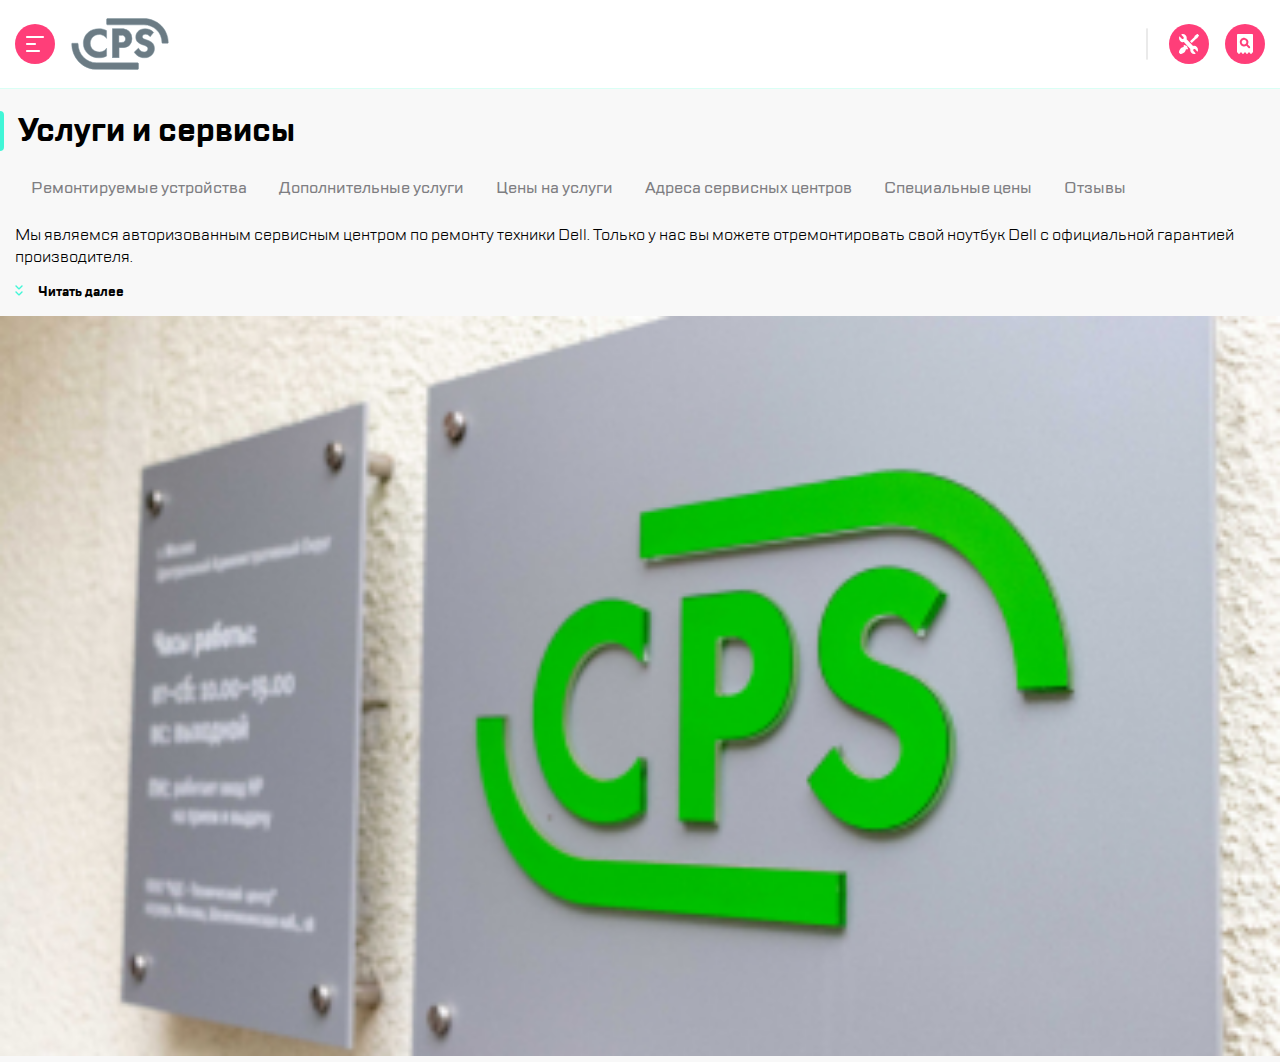
==== index.html @ 68b602f7 "fix" ====
<!DOCTYPE html>
<html lang="ru">
<head>
    <meta charset="UTF-8">
    <meta http-equiv="X-UA-Compatible" content="IE=edge">
    <meta name="viewport" content="width=device-width, initial-scale=1.0">
    <link rel="stylesheet" href="css/fonts.css">
    <link rel="stylesheet" href="css/style.css">
    <title>CPS</title>
</head>
<body>
    <div class="container">
        <header class="header">
            <ul class="header__menu">
                <li class="header__icon">
                    <button class="icon" aria-label="Меню">
                        <span class="icon__img">
                            <img src="assets/ic/burger.svg" alt="Меню">
                        </span>
                    </button>
                </li>
                <li class="header__icon">
                    <a class="logo"="#">
                        <img src="assets/ic/Group.svg" alt="Логотип">
                    </a>
                </li>
                
                <li class="header__icon">
                    <button class="header__icon__button" aria-label="Телефон">
                        <span class="icon__img">
                            <img src="assets/ic/call.svg" alt="Телефон">
                        </span>
                    </button>
                </li>
                <li class="header__icon">
                    <button class="icon" aria-label="Чат">
                        <span class="icon__img">
                            <img src="assets/ic/chat.svg" alt="Чат">
                        </span>
                    </button>
                </li>
                <li class="header__icon">
                    <button class="icon" aria-label="Профиль">
                        <span class="icon__img">
                            <img src="assets/ic/profile.svg" alt="Профиль">
                        </span>
                    </button>
                </li>
                <li class="header__icon">
                    <button class="icon" aria-label="Ремонт">
                        <span class="icon__img">
                            <img src="assets/ic/repair.svg" alt="Ремонт">
                        </span>
                    </button>
                </li>
                <li class="header__icon">
                    <button class="icon" aria-label="Проверить статус ремонта">
                        <span class="icon__img">
                            <img src="assets/ic/checkstatus.svg" alt="Проверить статус ремонта">
                        </span>
                    </button>
                </li>
            </ul>
            
        </header>
    <main class="menu__content">
        <h1 class="menu__title">Услуги и сервисы</h1>
        <div class="menu__navigation">
            <nav class="menu__nav">
                <ul class="menu__items">
                    <li class="menu__unit">
                        <a class="menu__item" href="#">Ремонтируемые устройства</a>
                    </li>
                    <li class="menu__unit">
                        <a class="menu__item" href="#">Дополнительные услуги</a>
                    </li>
                    <li class="menu__unit">
                        <a class="menu__item" href="#">Цены на услуги</a>
                    </li>
                
                    <li class="menu__unit">
                        <a class="menu__item" href="#">Адреса сервисных центров</a>
                    </li>
                    <li class="menu__unit">
                        <a class="menu__item" href="#">Специальные цены</a>
                    </li>
                    <li class="menu__unit">
                        <a class="menu__item" href="#">Отзывы</a>
                    </li>
                </ul>
            </nav>
            </div>
                <section class="menu-sections">
                    <div class="menu-sections__content">
                        <div class="menu-sections__text">
                            <p class="menu-sections__description">Мы являемся авторизованным сервисным центром по ремонту техники Dell. Только у нас вы можете отремонтировать свой ноутбук Dell с официальной гарантией производителя.</p>
                        </div>
                        
                        <div class="menu-sections__next">
                            <button class="menu-sections__button" aria-label="Далее">Читать далее</button>
                        </div>
                        <div class="menu-sections__pic">
                            <img class="menu-sections__img" src="assets/img/company.jpg" alt="Фото компании">
                        </div>
                    </div>
                </section>
            </main>
        </div>
     
   
    
</body>
</html>
---- css/fonts.css ----
@font-face {
    font-family: "TT Lakes";
    font-weight: 400;
    font-style: normal;
    src: local("TT Lakes Regular"),
         local("TTLakes-Regular"),
         url("../assets/font/TTLakes-Regular.woff2") format('woff2'),
         url("../assets/font/TTLakes-Regular.woff") format('woff'),
         url("../assets/font/TTLakes-Regular.eot") format('eot');
    font-display: swap; 
}

@font-face {
    font-family: "TT Lakes";
    font-weight: 500;
    font-style: normal;
    src: local("TT Lakes Medium"),
         local("TTLakes-Medium"),
         url("../assets/font/TTLakes-Medium.woff2") format('woff2'),
         url("../assets/font/TTLakes-Medium.woff") format('woff'),
         url("../assets/font/TTLakes-Medium.eot") format('eot');
    font-display: swap; 
}

@font-face {
    font-family: "TT Lakes";
    font-weight: 700;
    font-style: normal;
    src: local("TT Lakes Bold"),
         local("TTLakes-Bold"),
         url("../assets/font/TTLakes-Bold.woff2") format('woff2'),
         url("../assets/font/TTLakes-Bold.woff") format('woff'),
         url("../assets/font/TTLakes-Bold.eot") format('eot');
    font-display: swap; 
}
---- css/style.css ----
*{
    margin:0;
    padding:0;
    list-style-type: none;
}

body{
    font-family:"TT Lakes";
    
    
}
button {
    cursor: pointer;
    font-family: inherit;
    background: none;
    border: 0;
}






@media screen and (min-width:0px) {
    .header{
        border-bottom: 1px solid #D9FFF5;
    }

    .header__menu{
        display:flex;
        justify-content: space-between;
        align-items: center;
        position:relative;
        padding:18px 15px;
        background-color:white;
        column-gap:16px;
        
        

    }

    .header__menu::before{
        content:"";
        position:absolute;
        left:90px;
        height:30px;
        border:1px solid #eaeaea;
        border-radius: 1px;
        display:none;
    }

    .header__menu::after{
        content: "";
        position:absolute;
        height:30px;
        right:132px;
        border:1px solid #eaeaea;
        border-radius: 1px;
    }

    





    .header__icon:nth-child(2){
        flex-grow:1;
    }

    .icon{
        display: flex;
        align-items: center;
        gap: 10px;
        
    }

    .icon__img{
        display:flex;
        justify-content: center;
        align-items: center;
        width:40px;
        height:40px;
        background-color: #ff3e79;
        border-radius: 20px;
    
    }

    .logo{
        display:flex;
        width:98px;
        height:52px;
    }

    .logo img{
        display:block;
    }
    

    
    .header__icon:nth-child(3),
    .header__icon:nth-child(4),
    .header__icon:nth-child(5){
        display:none;
        
    }

    .menu__content{
        border-color:rgba(217, 255, 245, 1);
        background: #F8F8F8;
    }

    .menu__title{
        display:flex;
        align-items:center;
        gap:14px;
        padding-top:20px;
    }

    


    .menu__title::before{
         content: "";
         width:4px;
         height:40px;
         border-radius:0px 50px 50px 0px;
         background-color:#41F6d7;
         position: relative;

    }

    .menu__navigation{
        display:flex;
        flex-flow: row nowrap;
    }


    .menu__nav {
        display:flex;
        overflow-x:scroll;
        flex-flow: row nowrap;
        
    }

    .menu__nav::-webkit-scrollbar {
        width: 0;
      }

    .menu__items{
        display:flex;
        flex-wrap:nowrap;
        align-items:center;
        white-space: nowrap;
        justify-content: flex-start;
        margin: 17px 15px;
        
    }

    

    .menu__item{
        font-size: 16px;
        font-weight: 500;
        color: #7e7e82;
        text-decoration: none;
        padding: 6px 14px;
        border: 2px solid transparent;
        display: block;
        
    }

    .menu__item:hover{
        border:2px solid #b8ffec;
        background-color: white;
        border-radius:6px;
    }




















    .menu-sections__text{
        margin-right:15px;
        margin-left:15px;
    }

    
    
    .menu-sections__next{
        
        
    }

    .menu-sections__button{
        display:flex;
        align-items: center;
        font-weight: 600;
        justify-content: flex-start;
    }

    .menu-sections__button::before{
        content: url(../assets/ic/expand.svg);
        margin:15px;
    }
    .menu-sections__img{
        width:100%;
        height:100%;
    }
}
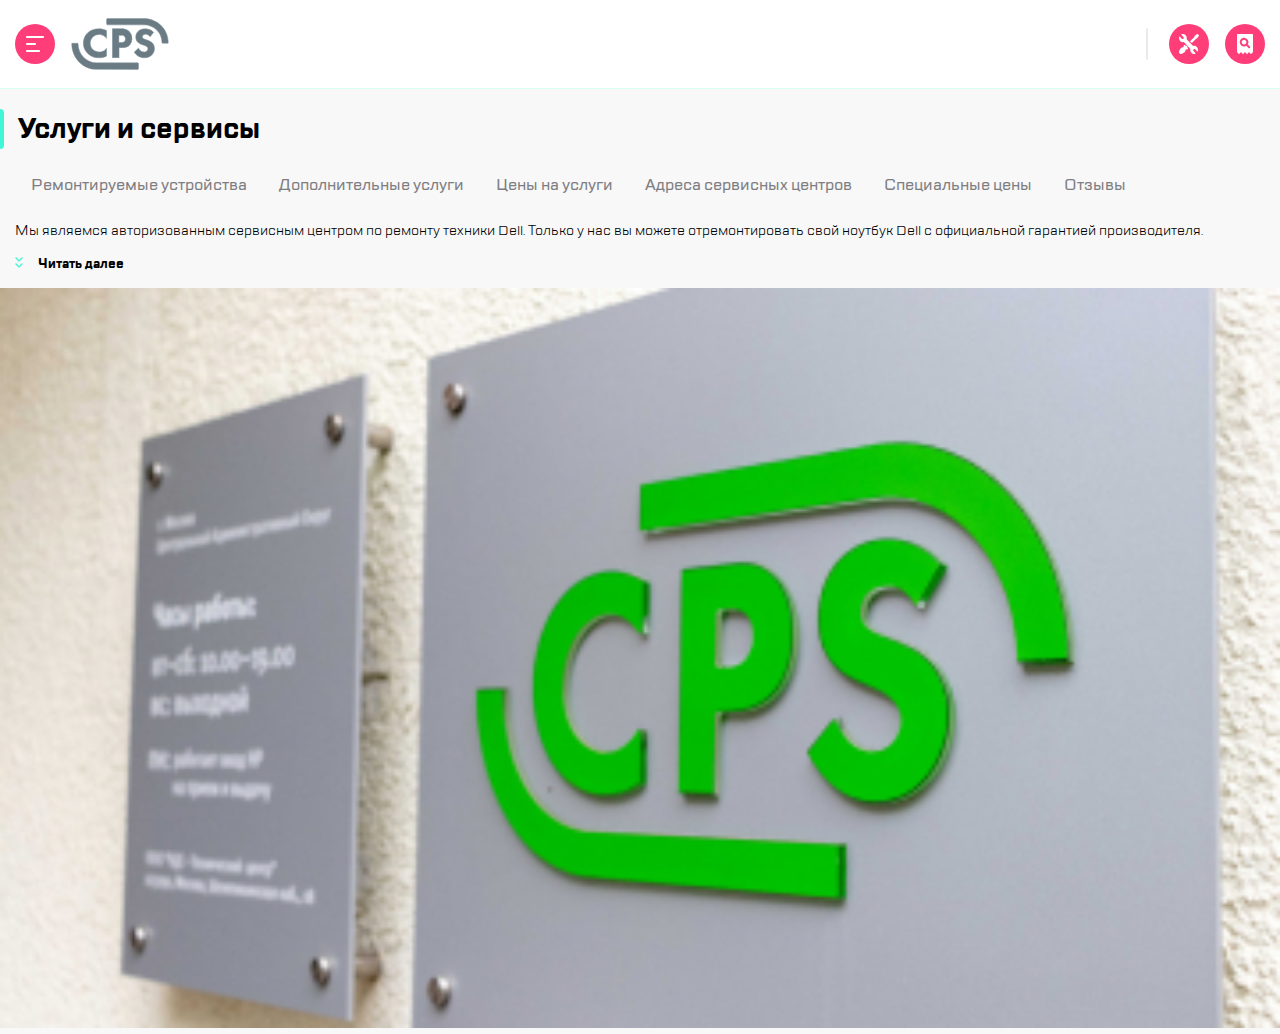
==== commit 4082b67e: "mobile" ====
--- a/index.html
+++ b/index.html
@@ -106,8 +106,5 @@
                 </section>
             </main>
         </div>
-     
-   
-    
 </body>
 </html>--- a/css/style.css
+++ b/css/style.css
@@ -1,5 +1,3 @@
-
-
 *{
     margin:0;
     padding:0;
@@ -18,11 +16,6 @@
     border: 0;
 }
 
-
-
-
-
-
 @media screen and (min-width:0px) {
     .header{
         border-bottom: 1px solid #D9FFF5;
@@ -36,9 +29,6 @@
         padding:18px 15px;
         background-color:white;
         column-gap:16px;
-        
-        
-
     }
 
     .header__menu::before{
@@ -59,12 +49,6 @@
         border:1px solid #eaeaea;
         border-radius: 1px;
     }
-
-    
-
-
-
-
 
     .header__icon:nth-child(2){
         flex-grow:1;
@@ -98,8 +82,6 @@
         display:block;
     }
     
-
-    
     .header__icon:nth-child(3),
     .header__icon:nth-child(4),
     .header__icon:nth-child(5){
@@ -117,10 +99,8 @@
         align-items:center;
         gap:14px;
         padding-top:20px;
+        font-size:28px;
     }
-
-    
-
 
     .menu__title::before{
          content: "";
@@ -147,7 +127,7 @@
 
     .menu__nav::-webkit-scrollbar {
         width: 0;
-      }
+    }
 
     .menu__items{
         display:flex;
@@ -158,8 +138,6 @@
         margin: 17px 15px;
         
     }
-
-    
 
     .menu__item{
         font-size: 16px;
@@ -178,35 +156,13 @@
         border-radius:6px;
     }
 
-
-
-
-
-
-
-
-
-
-
-
-
-
-
-
-
-
-
+    .menu-sections__description{
+        font-size:14px;
+    }
 
     .menu-sections__text{
         margin-right:15px;
         margin-left:15px;
-    }
-
-    
-    
-    .menu-sections__next{
-        
-        
     }
 
     .menu-sections__button{
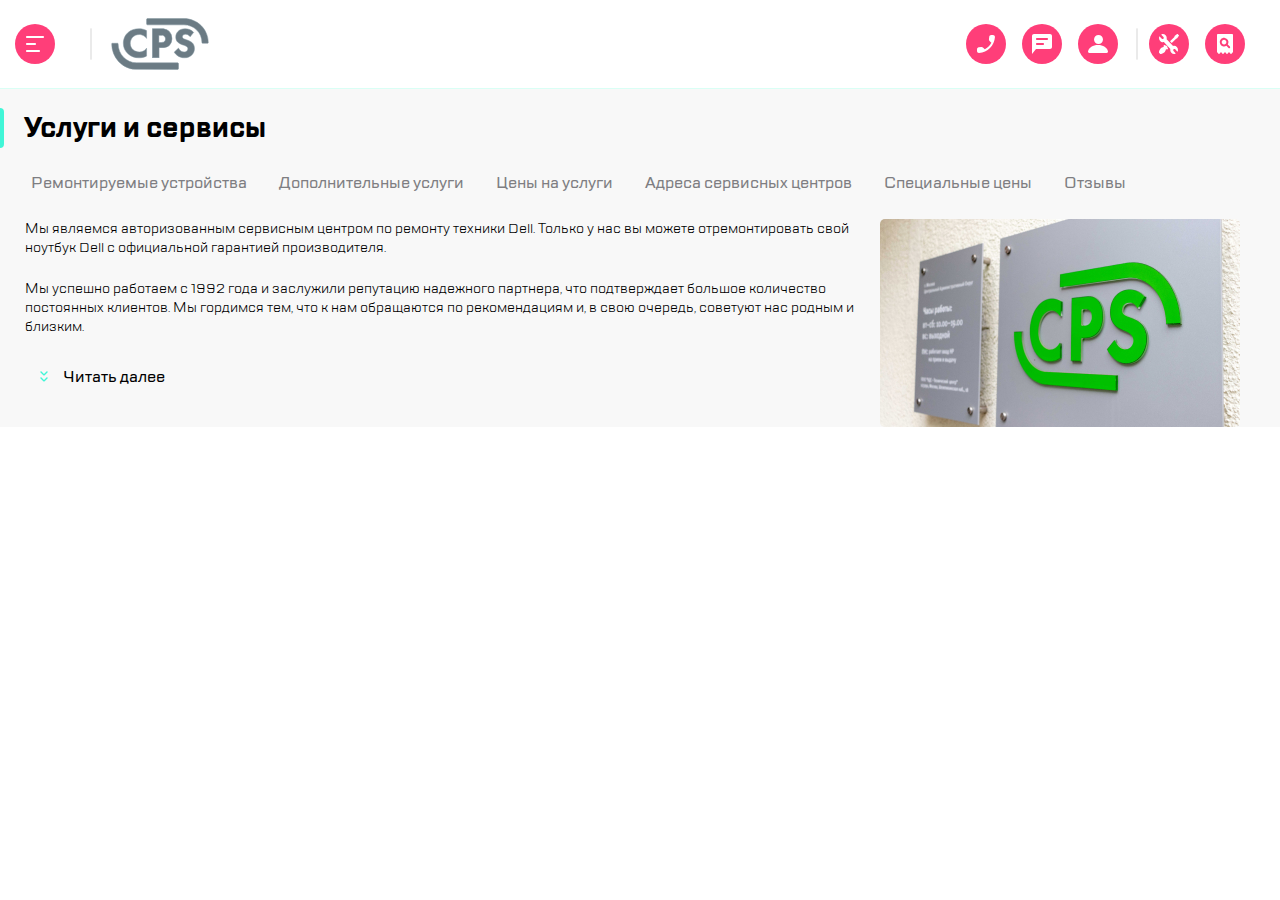
==== commit a74b385d: "fix" ====
--- a/index.html
+++ b/index.html
@@ -3,7 +3,7 @@
 <head>
     <meta charset="UTF-8">
     <meta http-equiv="X-UA-Compatible" content="IE=edge">
-    <meta name="viewport" content="width=device-width, initial-scale=1.0">
+    <meta name="viewport" content="width=device-width, initial-scale=1">
     <link rel="stylesheet" href="css/fonts.css">
     <link rel="stylesheet" href="css/style.css">
     <title>CPS</title>
@@ -11,7 +11,9 @@
 <body>
     <div class="container">
         <header class="header">
+            <div class="header__title">Услуги и сервисы</div>
             <ul class="header__menu">
+                
                 <li class="header__icon">
                     <button class="icon" aria-label="Меню">
                         <span class="icon__img">
@@ -48,6 +50,7 @@
                 </li>
                 <li class="header__icon">
                     <button class="icon" aria-label="Ремонт">
+                        <span class="icon__text">Оставить заявку</span>
                         <span class="icon__img">
                             <img src="assets/ic/repair.svg" alt="Ремонт">
                         </span>
@@ -55,6 +58,7 @@
                 </li>
                 <li class="header__icon">
                     <button class="icon" aria-label="Проверить статус ремонта">
+                        <span class="icon__text">Статус ремонта</span>
                         <span class="icon__img">
                             <img src="assets/ic/checkstatus.svg" alt="Проверить статус ремонта">
                         </span>
@@ -93,16 +97,20 @@
                 <section class="menu-sections">
                     <div class="menu-sections__content">
                         <div class="menu-sections__text">
-                            <p class="menu-sections__description">Мы являемся авторизованным сервисным центром по ремонту техники Dell. Только у нас вы можете отремонтировать свой ноутбук Dell с официальной гарантией производителя.</p>
-                        </div>
-                        
-                        <div class="menu-sections__next">
-                            <button class="menu-sections__button" aria-label="Далее">Читать далее</button>
+                            <div class="menu-sections__description"><p>Мы являемся авторизованным сервисным центром по ремонту техники Dell. Только у нас вы можете отремонтировать свой ноутбук Dell с официальной гарантией производителя.</p></div>
+                            <br>
+
+                            <div class="menu-sections__description"><p>Мы успешно работаем с 1992 года и заслужили репутацию надежного партнера, что подтверждает большое количество постоянных клиентов. Мы гордимся тем, что к нам обращаются по рекомендациям и, в свою очередь, советуют нас родным и близким.</p>
+                            </div>
+                            
+                            <div class="menu-sections__description">
+                                <button class="menu-sections__button" aria-label="Далее">Читать далее</button>
+                            </div>
                         </div>
                         <div class="menu-sections__pic">
                             <img class="menu-sections__img" src="assets/img/company.jpg" alt="Фото компании">
                         </div>
-                    </div>
+            </div>
                 </section>
             </main>
         </div>
--- a/css/style.css
+++ b/css/style.css
@@ -6,8 +6,6 @@
 
 body{
     font-family:"TT Lakes";
-    
-    
 }
 button {
     cursor: pointer;
@@ -16,10 +14,15 @@
     border: 0;
 }
 
-@media screen and (min-width:0px) {
+@media screen and (min-width:320px) {
     .header{
         border-bottom: 1px solid #D9FFF5;
     }
+    
+    .header__title{
+        display:none;
+    }
+    
 
     .header__menu{
         display:flex;
@@ -30,6 +33,8 @@
         background-color:white;
         column-gap:16px;
     }
+
+    
 
     .header__menu::before{
         content:"";
@@ -49,6 +54,12 @@
         border:1px solid #eaeaea;
         border-radius: 1px;
     }
+    
+    .header__icon:nth-child(3),
+    .header__icon:nth-child(4),
+    .header__icon:nth-child(5){
+        display:none;
+    }
 
     .header__icon:nth-child(2){
         flex-grow:1;
@@ -59,6 +70,13 @@
         align-items: center;
         gap: 10px;
         
+    }
+    .icon__text {
+        font-weight: 500;
+        font-size: 16px;
+        color: #1b1c21;
+        letter-spacing: -0.4px;
+        display: none;
     }
 
     .icon__img{
@@ -100,15 +118,17 @@
         gap:14px;
         padding-top:20px;
         font-size:28px;
+        margin-left:16px;
     }
 
     .menu__title::before{
-         content: "";
-         width:4px;
-         height:40px;
-         border-radius:0px 50px 50px 0px;
-         background-color:#41F6d7;
-         position: relative;
+        content: "";
+        width:4px;
+        height:40px;
+        border-radius:0px 50px 50px 0px;
+        background-color:#41F6d7;
+        position: absolute;
+        left:0;
 
     }
 
@@ -156,6 +176,12 @@
         border-radius:6px;
     }
 
+    .menu-sections{
+        display:flex;
+        flex-direction: column;
+    }
+
+
     .menu-sections__description{
         font-size:14px;
     }
@@ -163,13 +189,18 @@
     .menu-sections__text{
         margin-right:15px;
         margin-left:15px;
+        position:relative;
+        display:flex;
+        flex-direction: column;
+        
     }
 
     .menu-sections__button{
         display:flex;
         align-items: center;
-        font-weight: 600;
+        font-weight: 500;
         justify-content: flex-start;
+        font-size:16px;
     }
 
     .menu-sections__button::before{
@@ -183,3 +214,154 @@
 }
 
 
+@media screen and (min-width : 768px) {
+
+    .header__menu{
+        padding:18px 15px;
+    }
+
+    .header__menu::before{
+        display:block;
+    }
+
+    .header__menu::after{
+        right:142px;
+    }
+
+    .header__icon:nth-child(3),
+    .header__icon:nth-child(4),
+    .header__icon:nth-child(5){
+        display:block;
+        
+    }
+
+    .header__icon:nth-child(1){
+        margin-right:20px;
+    }
+
+    .header__icon:nth-child(2){
+        margin-left:20px;
+    }
+
+    .header__icon:nth-child(5){
+        margin-right:15px;
+
+    }
+
+    .header__icon:nth-child(7){
+        margin-right:20px;
+    }
+
+    .menu__title{
+        margin-left:24px;
+    }
+
+    .menu-sections__content{
+        display:flex;
+        flex-direction: row;
+        margin-left:10px;
+    }
+    
+    .menu-sections__button{
+        margin-top:15px;
+
+    }
+
+    .menu-sections__pic{
+        margin-right:40px;
+        height:208px;
+        width:360px;
+        flex-shrink: 0;
+
+    }
+
+    .menu-sections__img{
+        border-radius: 5px;
+    }
+}
+
+
+@media screen and (min-width:1366px) {
+    body{
+        background-color: #F8F8F8;
+    }
+
+    .container{
+        max-width:1120px;
+        margin:0 auto;
+    }
+
+    .header{
+        display:flex;
+        width:100%;
+        border-bottom:0;
+        justify-content: space-between;
+        padding-top:50px;
+
+    }
+
+    .header__title{
+        display:flex;
+        align-items:center;
+        gap:33px;
+        font-size:28px;
+        font-weight:700;
+        margin-left:30px;
+    }
+
+    .header__title::before{
+        content: "";
+        width:4px;
+        height:40px;
+        border-radius:0px 50px 50px 0px;
+        background-color:#41F6d7;
+        position: absolute;
+        left:120px;
+
+    }
+    .header__menu {
+        padding: 0;
+        order: 2;
+        background: 0;
+        box-shadow: none;
+        column-gap: 32px;
+        margin-right: 32px;
+        
+    }
+
+    .header__menu::before,
+    .header__menu::after {
+        display: none;
+    }
+
+    .header__icon:nth-child(-n + 5) {
+        display: none;
+    }
+
+    .icon__text {
+        display: inline;
+    }
+
+
+    .menu__title{
+        display:none;
+    }
+        
+    
+
+    .menu__nav {
+        overflow-x:visible;
+    }
+
+    .menu__items{
+        display:flex;
+        flex-wrap:wrap;
+        row-gap: 10;
+    }
+
+    .menu-sections__pic{
+        width:531px;
+        height: 300px;
+    }
+    
+}
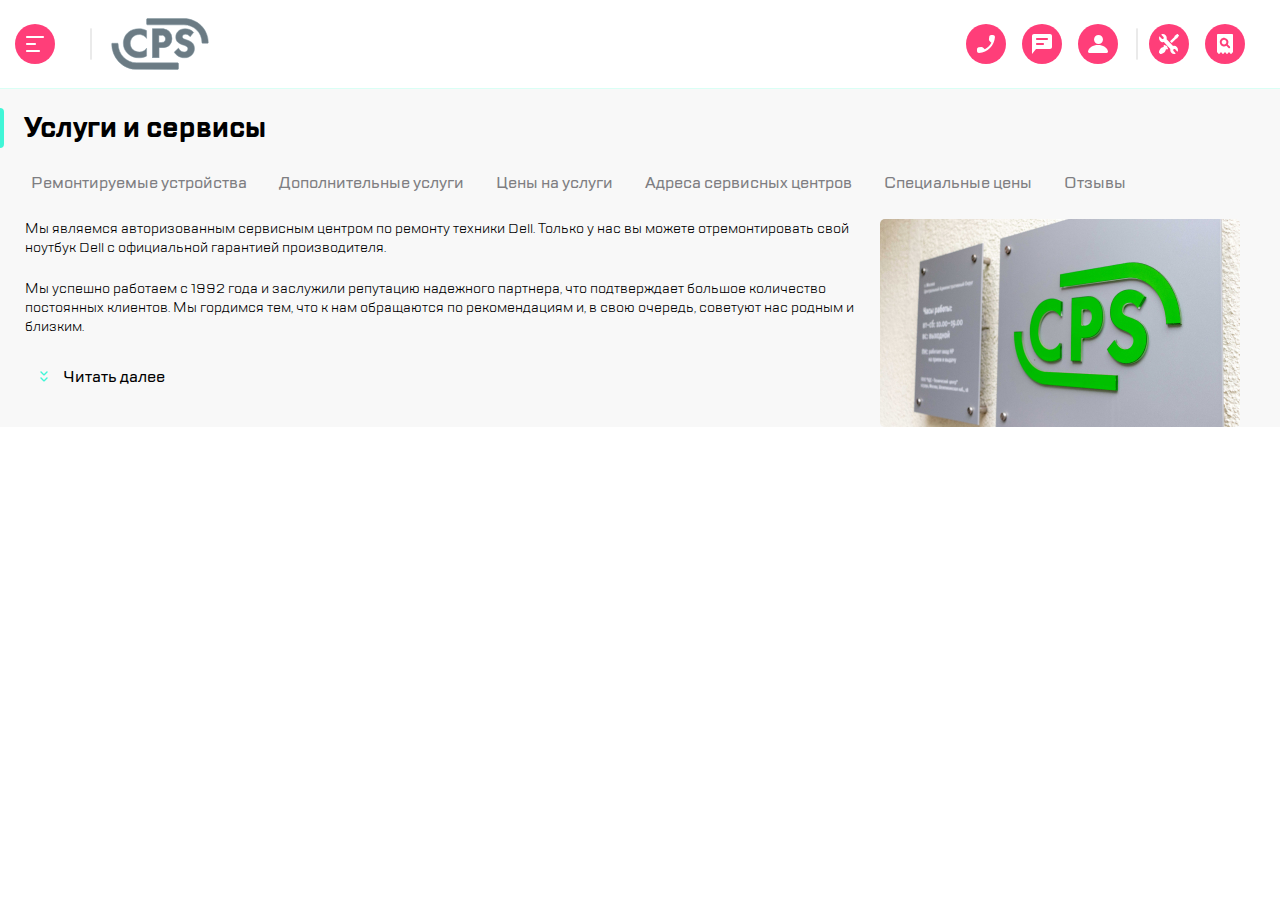
==== commit f9d4f159: "fix3" ====
--- a/index.html
+++ b/index.html
@@ -15,59 +15,47 @@
             <ul class="header__menu">
                 
                 <li class="header__icon">
-                    <button class="icon" aria-label="Меню">
-                        <span class="icon__img">
-                            <img src="assets/ic/burger.svg" alt="Меню">
-                        </span>
+                    <button class="icon icon__menu" aria-label="Меню">
+                        
                     </button>
                 </li>
                 <li class="header__icon">
                     <a class="logo"="#">
-                        <img src="assets/ic/Group.svg" alt="Логотип">
+                        
                     </a>
                 </li>
                 
                 <li class="header__icon">
-                    <button class="header__icon__button" aria-label="Телефон">
-                        <span class="icon__img">
-                            <img src="assets/ic/call.svg" alt="Телефон">
-                        </span>
+                    <button class="icon icon__tel" aria-label="Телефон">
+                        
                     </button>
                 </li>
                 <li class="header__icon">
-                    <button class="icon" aria-label="Чат">
-                        <span class="icon__img">
-                            <img src="assets/ic/chat.svg" alt="Чат">
-                        </span>
+                    <button class="icon icon__chat" aria-label="Чат">
+                        
                     </button>
                 </li>
                 <li class="header__icon">
-                    <button class="icon" aria-label="Профиль">
-                        <span class="icon__img">
-                            <img src="assets/ic/profile.svg" alt="Профиль">
-                        </span>
+                    <button class="icon icon__profile" aria-label="Профиль">
+                        
                     </button>
                 </li>
                 <li class="header__icon">
-                    <button class="icon" aria-label="Ремонт">
+                    <button class="icon icon__repair" aria-label="Ремонт">
                         <span class="icon__text">Оставить заявку</span>
-                        <span class="icon__img">
-                            <img src="assets/ic/repair.svg" alt="Ремонт">
-                        </span>
+                        
                     </button>
                 </li>
                 <li class="header__icon">
-                    <button class="icon" aria-label="Проверить статус ремонта">
-                        <span class="icon__text">Статус ремонта</span>
-                        <span class="icon__img">
-                            <img src="assets/ic/checkstatus.svg" alt="Проверить статус ремонта">
-                        </span>
+                    <button class="icon icon__status" aria-label="Проверить статус ремонта">
+                    <span class="icon__text">Статус ремонта</span>
+                        
                     </button>
                 </li>
             </ul>
             
         </header>
-    <main class="menu__content">
+    <main class="menu">
         <h1 class="menu__title">Услуги и сервисы</h1>
         <div class="menu__navigation">
             <nav class="menu__nav">
--- a/css/style.css
+++ b/css/style.css
@@ -6,6 +6,7 @@
 
 body{
     font-family:"TT Lakes";
+    
 }
 button {
     cursor: pointer;
@@ -14,7 +15,7 @@
     border: 0;
 }
 
-@media screen and (min-width:320px) {
+@media screen and (min-width:0px) {
     .header{
         border-bottom: 1px solid #D9FFF5;
     }
@@ -55,31 +56,54 @@
         border-radius: 1px;
     }
     
-    .header__icon:nth-child(3),
-    .header__icon:nth-child(4),
-    .header__icon:nth-child(5){
-        display:none;
-    }
+    
 
     .header__icon:nth-child(2){
         flex-grow:1;
     }
 
-    .icon{
-        display: flex;
-        align-items: center;
-        gap: 10px;
-        
-    }
+    
+
+    .icon__menu{
+        
+        background: url("../assets/ic/burger.svg") no-repeat center;
+    }
+
+    .logo{
+        background: url("../assets/ic/Group.svg")
+    }
+
+    .icon__tel{
+        
+        background: url("../assets/ic/call.svg") no-repeat center;
+    }
+
+    .icon__chat{
+        background: url("../assets/ic/chat.svg") no-repeat center;
+    }
+
+    .icon__profile{
+        background: url("../assets/ic/profile.svg") no-repeat center;
+    }
+
+    .icon__repair{
+        background:url("../assets/ic/repair.svg") no-repeat center;
+    }
+
+    .icon__status{
+        background: url("../assets/ic/checkstatus.svg") no-repeat center;
+    }
+
+
     .icon__text {
+    
         font-weight: 500;
         font-size: 16px;
         color: #1b1c21;
-        letter-spacing: -0.4px;
         display: none;
     }
 
-    .icon__img{
+    .icon{
         display:flex;
         justify-content: center;
         align-items: center;
@@ -87,7 +111,8 @@
         height:40px;
         background-color: #ff3e79;
         border-radius: 20px;
-    
+        border:0;
+        margin:0 auto;
     }
 
     .logo{
@@ -96,9 +121,7 @@
         height:52px;
     }
 
-    .logo img{
-        display:block;
-    }
+    
     
     .header__icon:nth-child(3),
     .header__icon:nth-child(4),
@@ -107,7 +130,7 @@
         
     }
 
-    .menu__content{
+    .menu{
         border-color:rgba(217, 255, 245, 1);
         background: #F8F8F8;
     }
@@ -135,6 +158,7 @@
     .menu__navigation{
         display:flex;
         flex-flow: row nowrap;
+        scrollbar-width:0;
     }
 
 
@@ -142,12 +166,15 @@
         display:flex;
         overflow-x:scroll;
         flex-flow: row nowrap;
-        
+        scrollbar-width:none;
     }
 
     .menu__nav::-webkit-scrollbar {
-        width: 0;
-    }
+        display:none;
+        
+    }
+    
+
 
     .menu__items{
         display:flex;
@@ -214,7 +241,7 @@
 }
 
 
-@media screen and (min-width : 768px) {
+@media screen and (min-width:768px) {
 
     .header__menu{
         padding:18px 15px;
@@ -293,7 +320,7 @@
 
     .header{
         display:flex;
-        width:100%;
+        
         border-bottom:0;
         justify-content: space-between;
         padding-top:50px;
@@ -303,10 +330,10 @@
     .header__title{
         display:flex;
         align-items:center;
-        gap:33px;
+        gap:15px;
         font-size:28px;
         font-weight:700;
-        margin-left:30px;
+        
     }
 
     .header__title::before{
@@ -315,9 +342,10 @@
         height:40px;
         border-radius:0px 50px 50px 0px;
         background-color:#41F6d7;
-        position: absolute;
-        left:120px;
-
+        position:relative;
+        
+        
+        
     }
     .header__menu {
         padding: 0;
@@ -338,8 +366,15 @@
         display: none;
     }
 
+    .icon__repair{
+        margin-right:160px;
+        
+    }
+
     .icon__text {
-        display: inline;
+        display:inline;
+        margin-right:200px;
+        white-space: nowrap;
     }
 
 
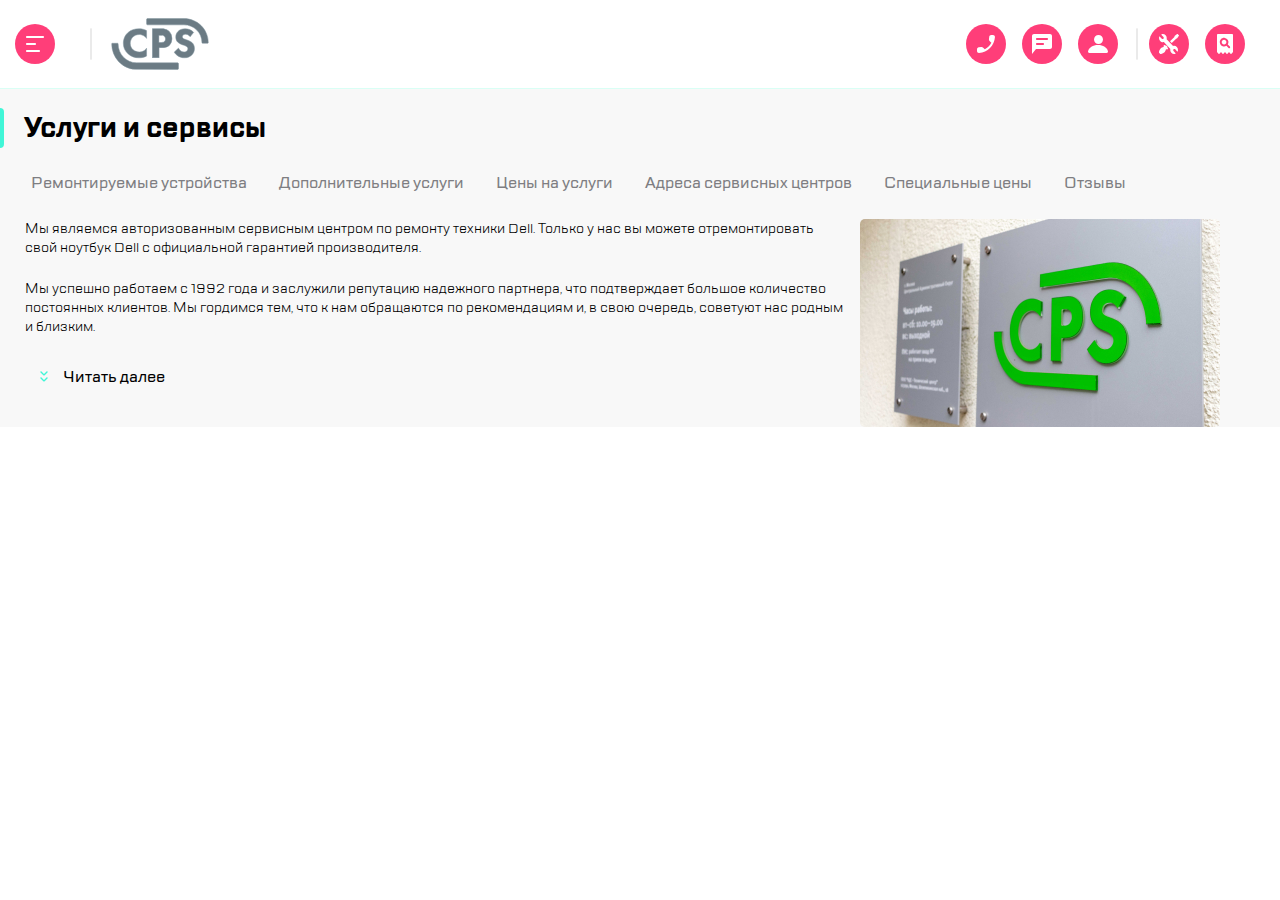
==== commit 496169bb: "fix" ====
--- a/index.html
+++ b/index.html
@@ -13,47 +13,33 @@
         <header class="header">
             <div class="header__title">Услуги и сервисы</div>
             <ul class="header__menu">
-                
                 <li class="header__icon">
-                    <button class="icon icon__menu" aria-label="Меню">
-                        
-                    </button>
+                    <button class="icon icon__menu" aria-label="Меню"></button>
                 </li>
                 <li class="header__icon">
-                    <a class="logo"="#">
-                        
-                    </a>
+                    <button class="logo" aria-label="Логотип"></button>
                 </li>
                 
                 <li class="header__icon">
-                    <button class="icon icon__tel" aria-label="Телефон">
-                        
-                    </button>
+                    <button class="icon icon__tel" aria-label="Телефон"></button>
                 </li>
                 <li class="header__icon">
-                    <button class="icon icon__chat" aria-label="Чат">
-                        
-                    </button>
+                    <button class="icon icon__chat" aria-label="Чат"></button>
                 </li>
                 <li class="header__icon">
-                    <button class="icon icon__profile" aria-label="Профиль">
-                        
-                    </button>
+                    <button class="icon icon__profile" aria-label="Профиль"></button>
                 </li>
                 <li class="header__icon">
                     <button class="icon icon__repair" aria-label="Ремонт">
                         <span class="icon__text">Оставить заявку</span>
-                        
                     </button>
                 </li>
                 <li class="header__icon">
                     <button class="icon icon__status" aria-label="Проверить статус ремонта">
-                    <span class="icon__text">Статус ремонта</span>
-                        
+                    <span class="icon__text">Статус ремонта</span>    
                     </button>
                 </li>
             </ul>
-            
         </header>
     <main class="menu">
         <h1 class="menu__title">Услуги и сервисы</h1>
@@ -82,7 +68,7 @@
                 </ul>
             </nav>
             </div>
-                <section class="menu-sections">
+                <div class="menu-sections">
                     <div class="menu-sections__content">
                         <div class="menu-sections__text">
                             <div class="menu-sections__description"><p>Мы являемся авторизованным сервисным центром по ремонту техники Dell. Только у нас вы можете отремонтировать свой ноутбук Dell с официальной гарантией производителя.</p></div>
@@ -98,8 +84,8 @@
                         <div class="menu-sections__pic">
                             <img class="menu-sections__img" src="assets/img/company.jpg" alt="Фото компании">
                         </div>
-            </div>
-                </section>
+                    </div>
+                </div>
             </main>
         </div>
 </body>
--- a/css/style.css
+++ b/css/style.css
@@ -65,7 +65,6 @@
     
 
     .icon__menu{
-        
         background: url("../assets/ic/burger.svg") no-repeat center;
     }
 
@@ -74,7 +73,6 @@
     }
 
     .icon__tel{
-        
         background: url("../assets/ic/call.svg") no-repeat center;
     }
 
@@ -295,11 +293,10 @@
     }
 
     .menu-sections__pic{
-        margin-right:40px;
+        margin-right:60px;
         height:208px;
         width:360px;
         flex-shrink: 0;
-
     }
 
     .menu-sections__img{
@@ -320,7 +317,6 @@
 
     .header{
         display:flex;
-        
         border-bottom:0;
         justify-content: space-between;
         padding-top:50px;
@@ -344,14 +340,10 @@
         background-color:#41F6d7;
         position:relative;
         
-        
-        
     }
     .header__menu {
         padding: 0;
-        order: 2;
         background: 0;
-        box-shadow: none;
         column-gap: 32px;
         margin-right: 32px;
         
@@ -391,7 +383,7 @@
     .menu__items{
         display:flex;
         flex-wrap:wrap;
-        row-gap: 10;
+        row-gap:12px;
     }
 
     .menu-sections__pic{
